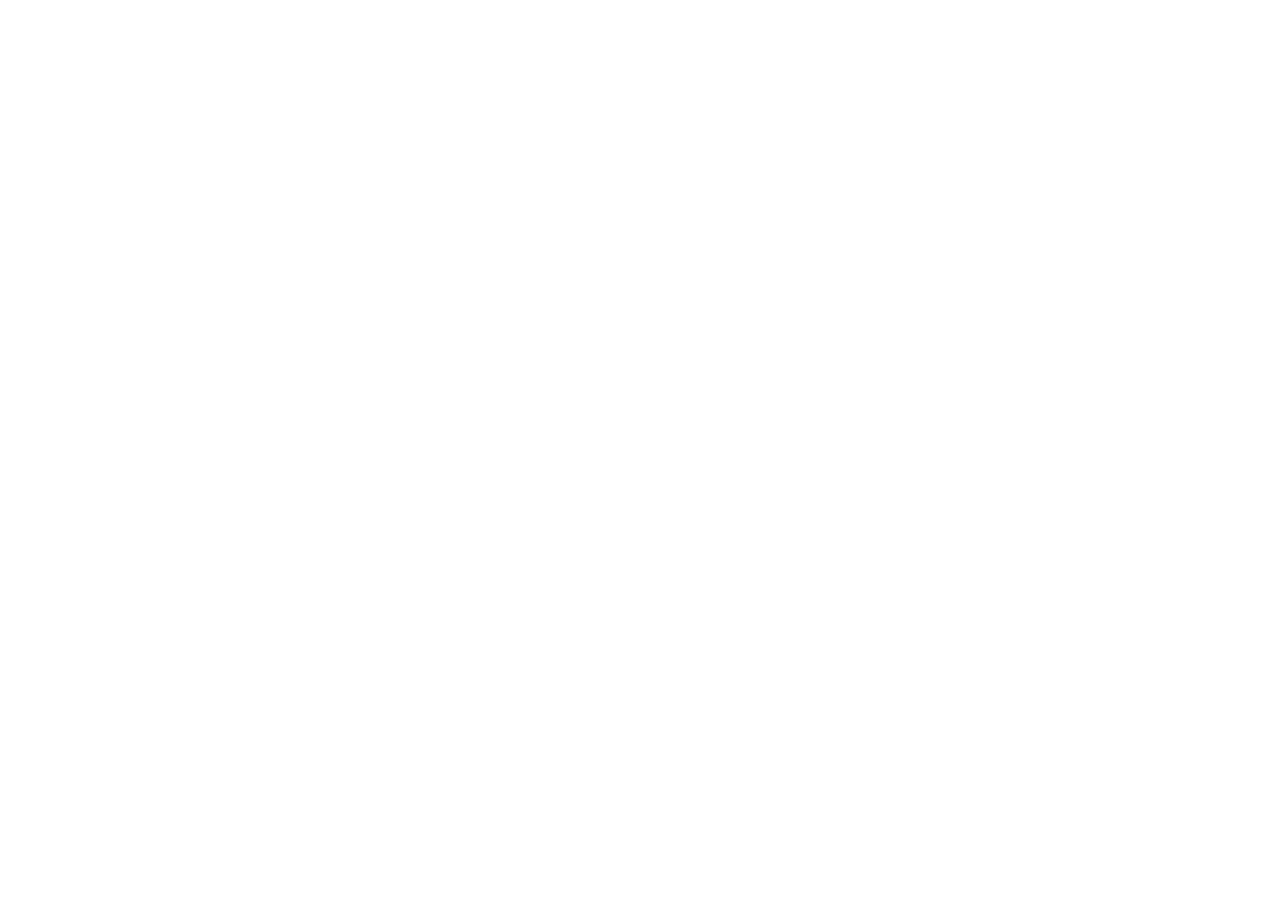
==== index.html @ 5b3026be "Use tech stack vite_react_shadcn_ts [skip gpt_engineer]" ====
<!DOCTYPE html>
<html lang="en">
  <head>
    <meta charset="UTF-8" />
    <meta name="viewport" content="width=device-width, initial-scale=1.0" />
    <title>uriel-laroya-pink-space</title>
    <meta name="description" content="Lovable Generated Project" />
    <meta name="author" content="Lovable" />

    <meta property="og:title" content="Lovable Generated Project" />
    <meta property="og:description" content="Lovable Generated Project" />
    <meta property="og:type" content="website" />
    <meta property="og:image" content="https://lovable.dev/opengraph-image-p98pqg.png" />

    <meta name="twitter:card" content="summary_large_image" />
    <meta name="twitter:site" content="@lovable_dev" />
    <meta name="twitter:image" content="https://lovable.dev/opengraph-image-p98pqg.png" />
  </head>

  <body>
    <div id="root"></div>
    <!-- IMPORTANT: DO NOT REMOVE THIS SCRIPT TAG OR THIS VERY COMMENT! -->
    <script src="https://cdn.gpteng.co/gptengineer.js" type="module"></script>
    <script type="module" src="/src/main.tsx"></script>
  </body>
</html>
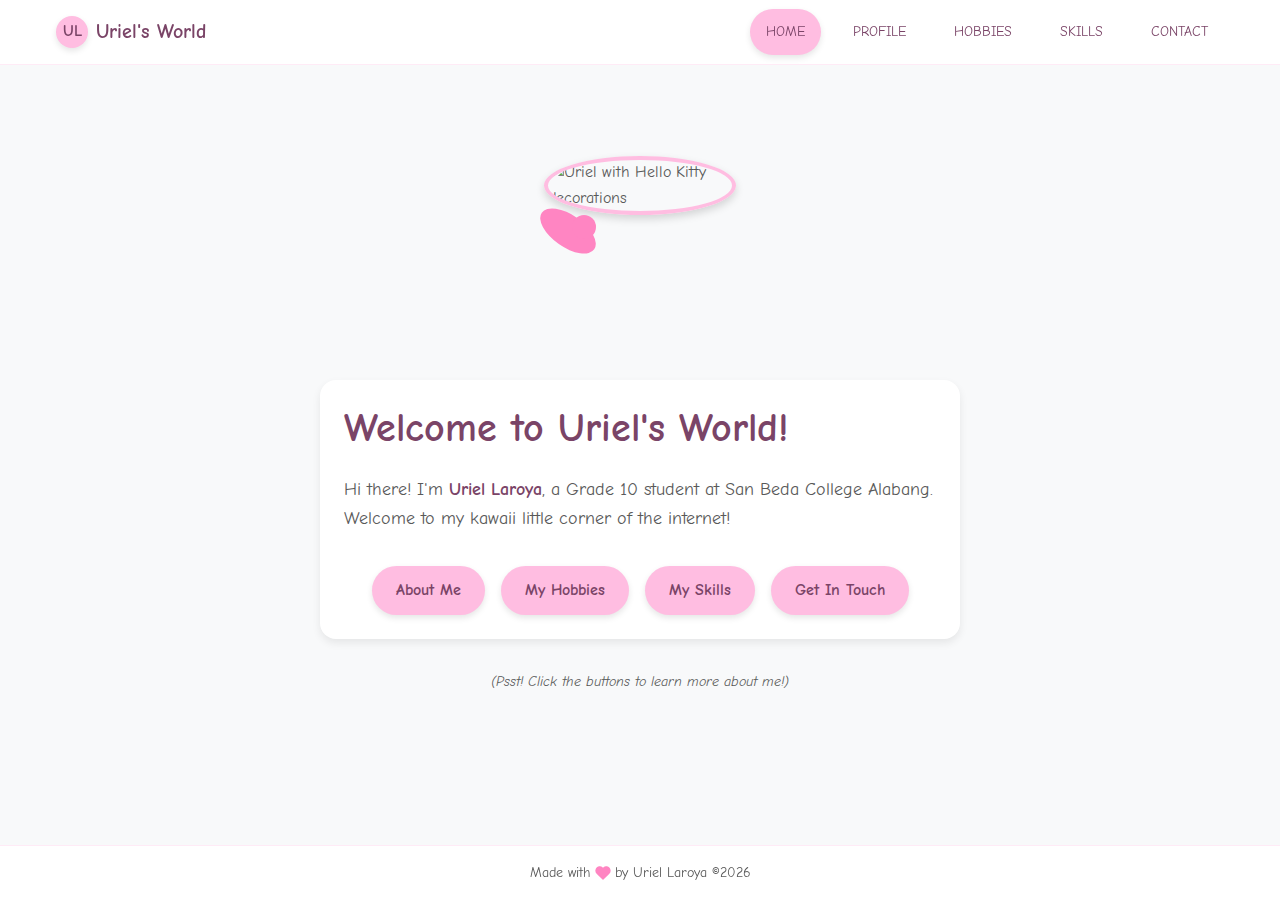
==== commit 041ba394: "Refactor: Convert TSX files to HTML and CSS" ====
--- a/index.html
+++ b/index.html
@@ -1,26 +1,104 @@
+
 <!DOCTYPE html>
 <html lang="en">
-  <head>
-    <meta charset="UTF-8" />
-    <meta name="viewport" content="width=device-width, initial-scale=1.0" />
-    <title>uriel-laroya-pink-space</title>
-    <meta name="description" content="Lovable Generated Project" />
-    <meta name="author" content="Lovable" />
+<head>
+  <meta charset="UTF-8">
+  <meta name="viewport" content="width=device-width, initial-scale=1.0">
+  <title>Uriel's World</title>
+  <link rel="stylesheet" href="styles.css">
+  <link href="https://fonts.googleapis.com/css2?family=Comic+Neue:wght@400;700&display=swap" rel="stylesheet">
+</head>
+<body>
+  <nav class="navbar">
+    <div class="container">
+      <div class="navbar-content">
+        <a href="index.html" class="logo">
+          <div class="logo-circle">
+            <span>UL</span>
+          </div>
+          <span class="logo-text">Uriel's World</span>
+        </a>
+        
+        <div class="menu-button">
+          <button id="menuToggle">
+            <svg xmlns="http://www.w3.org/2000/svg" width="24" height="24" viewBox="0 0 24 24" fill="none" stroke="currentColor" stroke-width="2" stroke-linecap="round" stroke-linejoin="round"><line x1="4" x2="20" y1="12" y2="12"/><line x1="4" x2="20" y1="6" y2="6"/><line x1="4" x2="20" y1="18" y2="18"/></svg>
+          </button>
+        </div>
+        
+        <div class="desktop-menu">
+          <a href="index.html" class="nav-link active">HOME</a>
+          <a href="profile.html" class="nav-link">PROFILE</a>
+          <a href="hobbies.html" class="nav-link">HOBBIES</a>
+          <a href="skills.html" class="nav-link">SKILLS</a>
+          <a href="contact.html" class="nav-link">CONTACT</a>
+        </div>
+      </div>
+    </div>
+    
+    <div id="mobileMenu" class="mobile-menu">
+      <div class="mobile-menu-content">
+        <a href="index.html" class="mobile-nav-link active">HOME</a>
+        <a href="profile.html" class="mobile-nav-link">PROFILE</a>
+        <a href="hobbies.html" class="mobile-nav-link">HOBBIES</a>
+        <a href="skills.html" class="mobile-nav-link">SKILLS</a>
+        <a href="contact.html" class="mobile-nav-link">CONTACT</a>
+      </div>
+    </div>
+  </nav>
 
-    <meta property="og:title" content="Lovable Generated Project" />
-    <meta property="og:description" content="Lovable Generated Project" />
-    <meta property="og:type" content="website" />
-    <meta property="og:image" content="https://lovable.dev/opengraph-image-p98pqg.png" />
+  <main class="container">
+    <div class="home-content">
+      <div class="profile-image-container">
+        <img src="images/uriel.png" alt="Uriel with Hello Kitty decorations" class="profile-image">
+        <div class="kitty-bow"></div>
+      </div>
+      
+      <div class="kitty-card welcome-card">
+        <h1 class="welcome-title">Welcome to Uriel's World!</h1>
+        <p class="welcome-text">
+          Hi there! I'm <span class="highlight">Uriel Laroya</span>, a Grade 10 student at San Beda College Alabang.
+          Welcome to my kawaii little corner of the internet!
+        </p>
+        <div class="button-group">
+          <a href="profile.html" class="kitty-button">About Me</a>
+          <a href="hobbies.html" class="kitty-button">My Hobbies</a>
+          <a href="skills.html" class="kitty-button">My Skills</a>
+          <a href="contact.html" class="kitty-button">Get In Touch</a>
+        </div>
+      </div>
+      
+      <div class="click-hint">
+        (Psst! Click the buttons to learn more about me!)
+      </div>
+    </div>
+  </main>
 
-    <meta name="twitter:card" content="summary_large_image" />
-    <meta name="twitter:site" content="@lovable_dev" />
-    <meta name="twitter:image" content="https://lovable.dev/opengraph-image-p98pqg.png" />
-  </head>
+  <footer class="kitty-footer">
+    <div class="container">
+      <p class="footer-text">
+        Made with 
+        <svg xmlns="http://www.w3.org/2000/svg" width="16" height="16" viewBox="0 0 24 24" fill="currentColor" stroke="currentColor" stroke-width="2" stroke-linecap="round" stroke-linejoin="round" class="heart-icon"><path d="M20.84 4.61a5.5 5.5 0 0 0-7.78 0L12 5.67l-1.06-1.06a5.5 5.5 0 0 0-7.78 7.78l1.06 1.06L12 21.23l7.78-7.78 1.06-1.06a5.5 5.5 0 0 0 0-7.78z"></path></svg>
+        by Uriel Laroya &copy; <span id="currentYear"></span>
+      </p>
+    </div>
+  </footer>
 
-  <body>
-    <div id="root"></div>
-    <!-- IMPORTANT: DO NOT REMOVE THIS SCRIPT TAG OR THIS VERY COMMENT! -->
-    <script src="https://cdn.gpteng.co/gptengineer.js" type="module"></script>
-    <script type="module" src="/src/main.tsx"></script>
-  </body>
+  <script>
+    // Mobile menu toggle
+    document.getElementById('menuToggle').addEventListener('click', function() {
+      const mobileMenu = document.getElementById('mobileMenu');
+      mobileMenu.classList.toggle('open');
+    });
+
+    // Set current year
+    document.getElementById('currentYear').textContent = new Date().getFullYear();
+    
+    // Fade in animation
+    document.addEventListener('DOMContentLoaded', function() {
+      setTimeout(function() {
+        document.querySelector('.home-content').classList.add('loaded');
+      }, 100);
+    });
+  </script>
+</body>
 </html>
--- a/styles.css
+++ b/styles.css
@@ -0,0 +1,838 @@
+
+/* Base Styles */
+:root {
+  --kitty-pink: #ffbde1;
+  --kitty-pink-dark: #ff85c2;
+  --kitty-peach: #ffe0c9;
+  --kitty-purple: #dfc5f6;
+  --kitty-gray: #f8f9fa;
+  --text-primary: #7a4467;
+  --text-secondary: #595959;
+}
+
+* {
+  box-sizing: border-box;
+  margin: 0;
+  padding: 0;
+}
+
+body {
+  font-family: 'Comic Neue', -apple-system, BlinkMacSystemFont, 'Segoe UI', Roboto, sans-serif;
+  line-height: 1.6;
+  color: var(--text-secondary);
+  background-color: var(--kitty-gray);
+  min-height: 100vh;
+  display: flex;
+  flex-direction: column;
+}
+
+.container {
+  width: 100%;
+  max-width: 1200px;
+  margin: 0 auto;
+  padding: 0 1rem;
+}
+
+main {
+  flex: 1;
+  padding: 2rem 0;
+}
+
+/* Typography */
+h1, h2, h3, h4, h5, h6 {
+  color: var(--text-primary);
+  font-weight: 700;
+  line-height: 1.2;
+}
+
+h1 {
+  font-size: 2.5rem;
+  margin-bottom: 1.5rem;
+}
+
+h2 {
+  font-size: 2rem;
+  margin-bottom: 1.25rem;
+}
+
+h3 {
+  font-size: 1.5rem;
+  margin-bottom: 1rem;
+}
+
+p {
+  margin-bottom: 1rem;
+}
+
+a {
+  color: var(--text-primary);
+  text-decoration: none;
+  transition: color 0.3s ease;
+}
+
+a:hover {
+  color: var(--kitty-pink-dark);
+}
+
+/* Navbar */
+.navbar {
+  background-color: rgba(255, 255, 255, 0.9);
+  backdrop-filter: blur(5px);
+  border-bottom: 1px solid rgba(255, 189, 225, 0.3);
+  position: sticky;
+  top: 0;
+  z-index: 50;
+}
+
+.navbar-content {
+  display: flex;
+  justify-content: space-between;
+  align-items: center;
+  height: 4rem;
+}
+
+.logo {
+  display: flex;
+  align-items: center;
+  gap: 0.5rem;
+}
+
+.logo-circle {
+  width: 2rem;
+  height: 2rem;
+  background-color: var(--kitty-pink);
+  border-radius: 50%;
+  display: flex;
+  align-items: center;
+  justify-content: center;
+  box-shadow: 0 3px 6px rgba(0, 0, 0, 0.1);
+}
+
+.logo-circle span {
+  color: var(--text-primary);
+  font-weight: bold;
+}
+
+.logo-text {
+  font-size: 1.25rem;
+  font-weight: bold;
+  color: var(--text-primary);
+}
+
+.menu-button {
+  display: block;
+}
+
+.menu-button button {
+  color: var(--text-primary);
+  background: none;
+  border: none;
+  cursor: pointer;
+  padding: 0.5rem;
+}
+
+.menu-button button:hover {
+  color: var(--kitty-pink-dark);
+}
+
+.desktop-menu {
+  display: none;
+}
+
+.nav-link {
+  padding: 0.75rem 1rem;
+  border-radius: 9999px;
+  font-size: 0.875rem;
+  font-weight: 500;
+  transition: all 0.3s ease;
+}
+
+.nav-link.active {
+  background-color: var(--kitty-pink);
+  color: var(--text-primary);
+  box-shadow: 0 3px 6px rgba(0, 0, 0, 0.1);
+}
+
+.nav-link:hover:not(.active) {
+  background-color: rgba(255, 189, 225, 0.5);
+  color: var(--text-primary);
+}
+
+.mobile-menu {
+  display: none;
+  background-color: rgba(255, 255, 255, 0.95);
+  backdrop-filter: blur(5px);
+  border-top: 1px solid rgba(255, 189, 225, 0.3);
+}
+
+.mobile-menu.open {
+  display: block;
+}
+
+.mobile-menu-content {
+  padding: 1rem;
+  display: flex;
+  flex-direction: column;
+  gap: 0.5rem;
+}
+
+.mobile-nav-link {
+  padding: 0.75rem;
+  border-radius: 9999px;
+  text-align: center;
+  font-size: 0.875rem;
+  font-weight: 500;
+  transition: all 0.3s ease;
+}
+
+.mobile-nav-link.active {
+  background-color: var(--kitty-pink);
+  color: var(--text-primary);
+  box-shadow: 0 3px 6px rgba(0, 0, 0, 0.1);
+}
+
+.mobile-nav-link:hover:not(.active) {
+  background-color: rgba(255, 189, 225, 0.5);
+  color: var(--text-primary);
+}
+
+/* Kitty Card */
+.kitty-card {
+  background-color: white;
+  border-radius: 1rem;
+  padding: 1.5rem;
+  box-shadow: 0 4px 8px rgba(0, 0, 0, 0.08);
+  margin-bottom: 2rem;
+}
+
+/* Kitty Button */
+.kitty-button {
+  display: inline-block;
+  background-color: var(--kitty-pink);
+  color: var(--text-primary);
+  font-weight: 600;
+  padding: 0.75rem 1.5rem;
+  border-radius: 9999px;
+  border: none;
+  cursor: pointer;
+  transition: all 0.3s ease;
+  box-shadow: 0 3px 6px rgba(0, 0, 0, 0.1);
+}
+
+.kitty-button:hover {
+  background-color: var(--kitty-pink-dark);
+  transform: translateY(-2px);
+  box-shadow: 0 4px 8px rgba(0, 0, 0, 0.15);
+}
+
+/* Kitty Bow */
+.kitty-bow {
+  position: relative;
+  width: 5rem;
+  height: 2.5rem;
+}
+
+.kitty-bow::before,
+.kitty-bow::after {
+  content: "";
+  position: absolute;
+  width: 4rem;
+  height: 2rem;
+  background-color: var(--kitty-pink-dark);
+  border-radius: 50%;
+}
+
+.kitty-bow::before {
+  transform: rotate(35deg);
+  left: -0.5rem;
+}
+
+.kitty-bow::after {
+  transform: rotate(-35deg);
+  right: -0.5rem;
+}
+
+.kitty-bow::before,
+.kitty-bow::after {
+  content: "";
+  position: absolute;
+}
+
+.kitty-bow::before {
+  width: 4rem;
+  height: 2rem;
+  background-color: var(--kitty-pink-dark);
+  border-radius: 50%;
+  transform: rotate(35deg);
+  left: -0.5rem;
+}
+
+.kitty-bow::after {
+  width: 4rem;
+  height: 2rem;
+  background-color: var(--kitty-pink-dark);
+  border-radius: 50%;
+  transform: rotate(-35deg);
+  right: -0.5rem;
+}
+
+.kitty-bow::after {
+  content: "";
+  position: absolute;
+  width: 1.5rem;
+  height: 1.5rem;
+  background-color: var(--kitty-pink-dark);
+  border-radius: 50%;
+  left: 50%;
+  transform: translateX(-50%);
+}
+
+.small-bow {
+  width: 4rem;
+  height: 2rem;
+}
+
+/* Kitty Heading */
+.kitty-heading {
+  position: relative;
+  margin-bottom: 2rem;
+}
+
+.kitty-heading h2 {
+  display: inline-block;
+  position: relative;
+  z-index: 10;
+}
+
+.kitty-heading::after {
+  content: "";
+  position: absolute;
+  bottom: -0.5rem;
+  left: 0;
+  width: 100%;
+  height: 0.75rem;
+  background-color: rgba(255, 189, 225, 0.5);
+  border-radius: 9999px;
+  z-index: -1;
+}
+
+.kitty-heading::before {
+  content: "";
+  position: absolute;
+  top: 50%;
+  right: -0.5rem;
+  transform: translateY(-50%);
+  width: 1rem;
+  height: 1rem;
+  background-color: var(--kitty-pink);
+  border-radius: 50%;
+  display: none;
+}
+
+/* Footer */
+.kitty-footer {
+  background-color: rgba(255, 255, 255, 0.9);
+  backdrop-filter: blur(5px);
+  border-top: 1px solid rgba(255, 189, 225, 0.3);
+  padding: 1rem 0;
+}
+
+.footer-text {
+  font-size: 0.875rem;
+  color: var(--text-secondary);
+  text-align: center;
+  margin: 0;
+  display: flex;
+  align-items: center;
+  justify-content: center;
+}
+
+.heart-icon {
+  color: var(--kitty-pink-dark);
+  margin: 0 0.25rem;
+  animation: pulse 2s infinite;
+}
+
+@keyframes pulse {
+  0% {
+    transform: scale(1);
+  }
+  50% {
+    transform: scale(1.2);
+  }
+  100% {
+    transform: scale(1);
+  }
+}
+
+/* Home Page */
+.home-content {
+  min-height: 80vh;
+  display: flex;
+  flex-direction: column;
+  align-items: center;
+  justify-content: center;
+  opacity: 0;
+  transition: opacity 1s ease;
+}
+
+.home-content.loaded {
+  opacity: 1;
+}
+
+.profile-image-container {
+  position: relative;
+  width: 12rem;
+  height: 12rem;
+  margin: 0 auto 2rem;
+}
+
+.profile-image {
+  width: 12rem;
+  height: 12rem;
+  object-fit: cover;
+  border-radius: 50%;
+  border: 0.25rem solid var(--kitty-pink);
+  box-shadow: 0 4px 8px rgba(0, 0, 0, 0.15);
+}
+
+.welcome-card {
+  margin-bottom: 2rem;
+  max-width: 40rem;
+  margin-left: auto;
+  margin-right: auto;
+}
+
+.welcome-title {
+  font-size: 2.5rem;
+  color: var(--text-primary);
+  margin-bottom: 1.5rem;
+}
+
+.welcome-text {
+  font-size: 1.125rem;
+  margin-bottom: 2rem;
+}
+
+.highlight {
+  font-weight: bold;
+  color: var(--text-primary);
+}
+
+.button-group {
+  display: flex;
+  flex-wrap: wrap;
+  gap: 1rem;
+  justify-content: center;
+}
+
+.click-hint {
+  font-size: 0.875rem;
+  color: var(--text-secondary);
+  font-style: italic;
+  animation: fade 2s infinite;
+}
+
+@keyframes fade {
+  0%, 100% {
+    opacity: 0.5;
+  }
+  50% {
+    opacity: 1;
+  }
+}
+
+/* Profile Page */
+.page-content {
+  max-width: 64rem;
+  margin: 0 auto;
+}
+
+.profile-grid {
+  display: grid;
+  grid-template-columns: 1fr;
+  gap: 2rem;
+  margin-bottom: 3rem;
+}
+
+.profile-avatar-container {
+  position: relative;
+  margin-bottom: 1.5rem;
+}
+
+.profile-avatar {
+  width: 8rem;
+  height: 8rem;
+  background-color: white;
+  border-radius: 50%;
+  border: 0.25rem solid var(--kitty-pink);
+  display: flex;
+  align-items: center;
+  justify-content: center;
+  margin: 0 auto;
+  box-shadow: 0 4px 8px rgba(0, 0, 0, 0.15);
+}
+
+.avatar-text {
+  font-size: 3rem;
+  font-weight: bold;
+  color: var(--text-primary);
+}
+
+.profile-name {
+  font-size: 1.25rem;
+  margin-bottom: 0.5rem;
+}
+
+.profile-role {
+  color: var(--text-secondary);
+  margin-bottom: 1rem;
+}
+
+.profile-school {
+  font-weight: 500;
+}
+
+.section-title {
+  color: var(--text-primary);
+  font-size: 1.25rem;
+  margin-bottom: 1rem;
+}
+
+.profile-text {
+  color: var(--text-secondary);
+  margin-bottom: 1rem;
+}
+
+.profile-text:last-child {
+  margin-bottom: 0;
+}
+
+.personal-details-grid {
+  display: grid;
+  grid-template-columns: 1fr;
+  gap: 1rem;
+}
+
+.detail-item {
+  display: flex;
+  align-items: center;
+  padding: 0.75rem;
+  background-color: rgba(255, 189, 225, 0.2);
+  border-radius: 0.75rem;
+}
+
+.detail-icon {
+  width: 2.5rem;
+  height: 2.5rem;
+  background-color: var(--kitty-pink);
+  border-radius: 50%;
+  display: flex;
+  align-items: center;
+  justify-content: center;
+  margin-right: 0.75rem;
+  font-size: 1.25rem;
+}
+
+.detail-label {
+  font-size: 0.75rem;
+  color: var(--text-secondary);
+  margin-bottom: 0.25rem;
+}
+
+.detail-value {
+  font-weight: 500;
+  color: var(--text-secondary);
+  margin: 0;
+}
+
+/* Hobbies Page */
+.hobby-feature {
+  margin-bottom: 2.5rem;
+}
+
+.hobby-content {
+  display: flex;
+  flex-direction: column;
+  gap: 1.5rem;
+}
+
+.hobby-image {
+  width: 100%;
+}
+
+.hobby-icon-container {
+  height: 14rem;
+  background-color: var(--kitty-peach);
+  border-radius: 1rem;
+  display: flex;
+  align-items: center;
+  justify-content: center;
+  box-shadow: 0 4px 8px rgba(0, 0, 0, 0.08);
+}
+
+.hobby-icon-container.small {
+  height: 10rem;
+  background-color: rgba(223, 197, 246, 0.5);
+  margin-bottom: 1rem;
+}
+
+.hobby-icon {
+  font-size: 6rem;
+}
+
+.hobby-title {
+  font-size: 1.5rem;
+  color: var(--text-primary);
+  margin-bottom: 0.75rem;
+}
+
+.hobby-text {
+  color: var(--text-secondary);
+  margin-bottom: 1rem;
+}
+
+.hobby-text:last-child {
+  margin-bottom: 0;
+}
+
+.hobby-grid {
+  display: grid;
+  grid-template-columns: 1fr;
+  gap: 1.5rem;
+}
+
+/* Skills Page */
+.skills-container {
+  display: grid;
+  grid-template-columns: 1fr;
+  gap: 2rem;
+}
+
+.skill-card {
+  display: flex;
+  flex-direction: column;
+}
+
+.skill-header {
+  display: flex;
+  align-items: center;
+  margin-bottom: 1rem;
+}
+
+.skill-icon-container {
+  width: 3rem;
+  height: 3rem;
+  background-color: var(--kitty-pink);
+  border-radius: 50%;
+  display: flex;
+  align-items: center;
+  justify-content: center;
+  margin-right: 1rem;
+}
+
+.skill-icon {
+  font-size: 1.5rem;
+}
+
+.skill-title {
+  font-size: 1.25rem;
+  color: var(--text-primary);
+  margin: 0;
+}
+
+.skill-level {
+  display: flex;
+  align-items: center;
+  margin-bottom: 1rem;
+}
+
+.skill-bar {
+  flex: 1;
+  height: 0.75rem;
+  background-color: rgba(0, 0, 0, 0.1);
+  border-radius: 9999px;
+  overflow: hidden;
+  margin-right: 0.75rem;
+}
+
+.skill-progress {
+  height: 100%;
+  background-color: var(--kitty-pink);
+  border-radius: 9999px;
+}
+
+.skill-percentage {
+  font-weight: 600;
+  color: var(--text-primary);
+}
+
+.skill-description {
+  color: var(--text-secondary);
+  margin-bottom: 1rem;
+}
+
+.skill-description:last-child {
+  margin-bottom: 0;
+}
+
+/* Contact Page */
+.contact-card {
+  margin-bottom: 2rem;
+}
+
+.contact-intro {
+  margin-bottom: 1.5rem;
+}
+
+.contact-methods {
+  display: grid;
+  grid-template-columns: 1fr;
+  gap: 1rem;
+}
+
+.contact-method {
+  display: flex;
+  align-items: center;
+}
+
+.contact-icon {
+  width: 3rem;
+  height: 3rem;
+  background-color: var(--kitty-pink);
+  border-radius: 50%;
+  display: flex;
+  align-items: center;
+  justify-content: center;
+  margin-right: 1rem;
+  font-size: 1.5rem;
+}
+
+.contact-type {
+  color: var(--text-primary);
+  font-size: 1.125rem;
+  margin-bottom: 0.25rem;
+}
+
+.contact-value {
+  margin: 0;
+}
+
+.contact-link {
+  color: var(--text-primary);
+  text-decoration: underline;
+  transition: color 0.3s ease;
+}
+
+.contact-link:hover {
+  color: var(--kitty-pink-dark);
+}
+
+.form-group {
+  margin-bottom: 1.5rem;
+}
+
+.form-group label {
+  display: block;
+  margin-bottom: 0.5rem;
+  font-weight: 500;
+  color: var(--text-primary);
+}
+
+.form-group input,
+.form-group textarea {
+  width: 100%;
+  padding: 0.75rem 1rem;
+  border: 1px solid rgba(0, 0, 0, 0.1);
+  border-radius: 0.5rem;
+  font-family: inherit;
+  font-size: 1rem;
+  transition: border-color 0.3s ease;
+}
+
+.form-group input:focus,
+.form-group textarea:focus {
+  outline: none;
+  border-color: var(--kitty-pink);
+}
+
+.submit-button {
+  margin-top: 1rem;
+}
+
+.form-status {
+  margin-top: 1.5rem;
+}
+
+.success-message {
+  padding: 1rem;
+  background-color: rgba(72, 187, 120, 0.1);
+  border-radius: 0.5rem;
+  color: #2f855a;
+}
+
+/* Responsive Styles */
+@media (min-width: 640px) {
+  .kitty-heading::before {
+    display: block;
+  }
+  
+  .personal-details-grid {
+    grid-template-columns: repeat(2, 1fr);
+  }
+  
+  .hobby-grid {
+    grid-template-columns: repeat(2, 1fr);
+  }
+  
+  .contact-methods {
+    grid-template-columns: repeat(2, 1fr);
+  }
+}
+
+@media (min-width: 768px) {
+  .menu-button {
+    display: none;
+  }
+  
+  .desktop-menu {
+    display: flex;
+    align-items: center;
+    gap: 1rem;
+  }
+  
+  .profile-grid {
+    grid-template-columns: 1fr 2fr;
+  }
+  
+  .hobby-content {
+    flex-direction: row;
+  }
+  
+  .hobby-image {
+    width: 33.333333%;
+  }
+  
+  .hobby-description {
+    width: 66.666667%;
+  }
+  
+  .skills-container {
+    grid-template-columns: repeat(2, 1fr);
+  }
+  
+  .contact-methods {
+    grid-template-columns: repeat(3, 1fr);
+  }
+}
+
+@media (min-width: 1024px) {
+  .skills-container {
+    grid-template-columns: repeat(3, 1fr);
+  }
+}
+
+/* Utility Classes */
+.text-center {
+  text-align: center;
+}
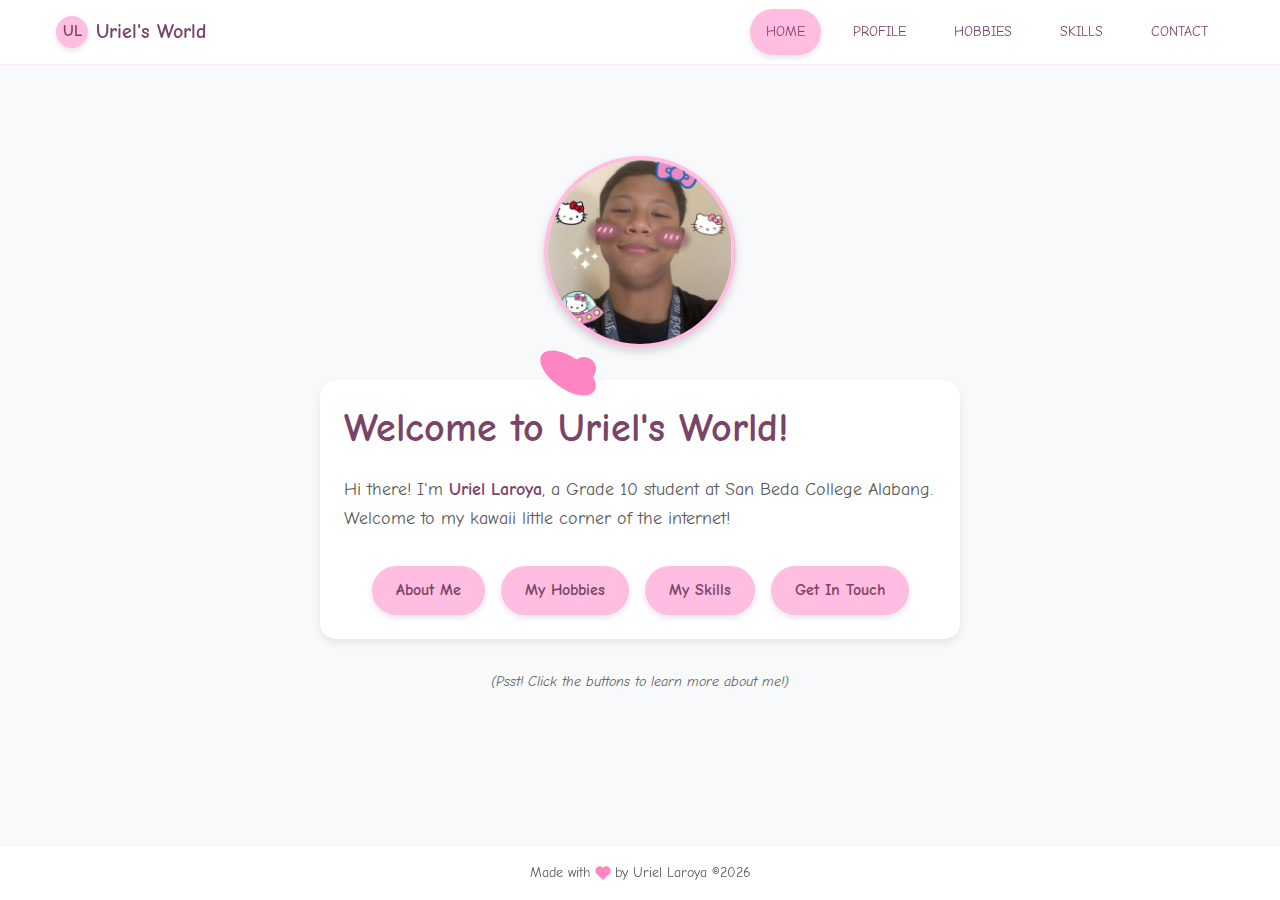
==== commit 8a57d4b0: "Update index.html" ====
--- a/index.html
+++ b/index.html
@@ -49,7 +49,7 @@
   <main class="container">
     <div class="home-content">
       <div class="profile-image-container">
-        <img src="images/uriel.png" alt="Uriel with Hello Kitty decorations" class="profile-image">
+        <img src="images/Yuri.PNG" alt="Uriel with Hello Kitty decorations" class="profile-image">
         <div class="kitty-bow"></div>
       </div>
       
